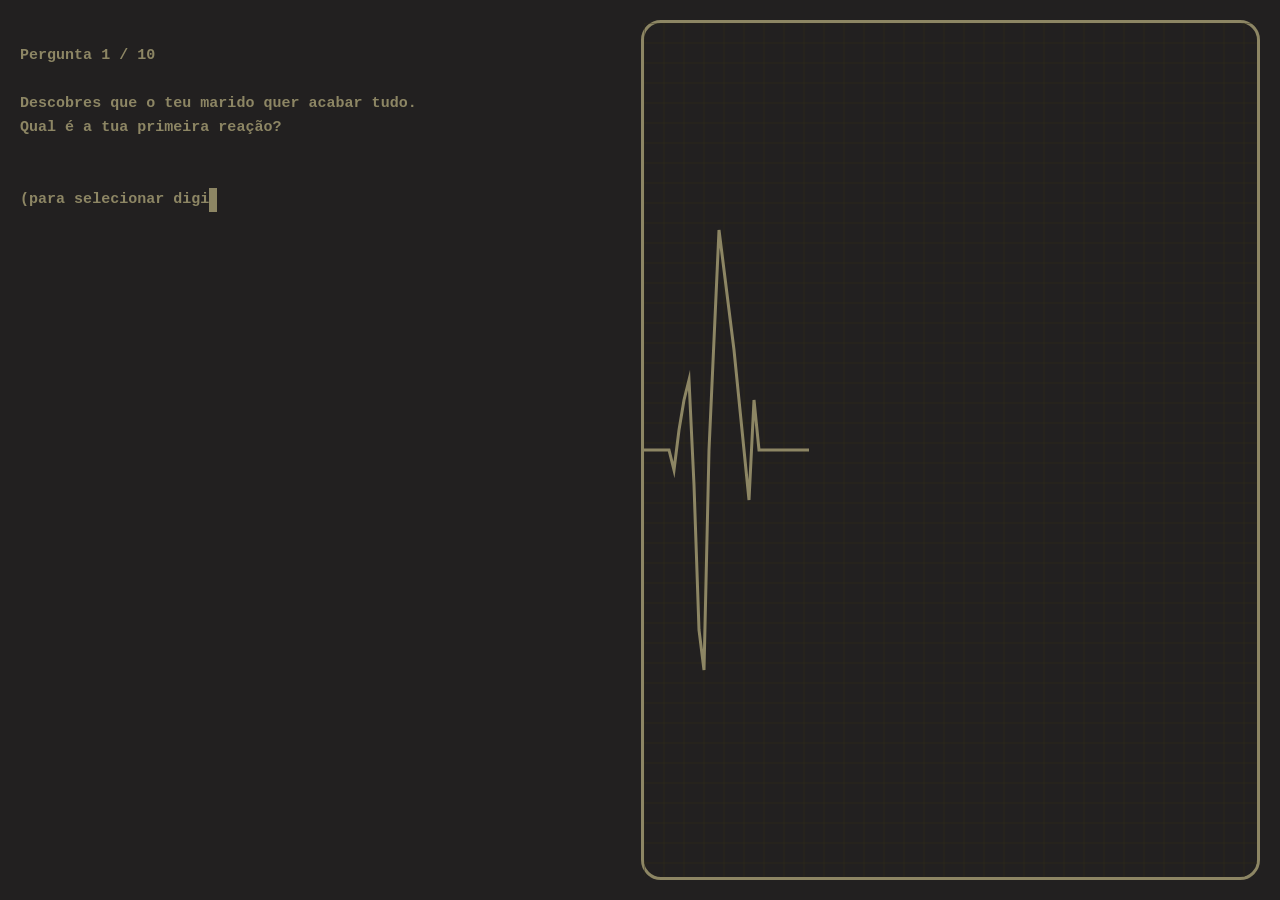
==== pergunta1.html @ 4eb667f2 "codigo completo" ====
<!DOCTYPE html>
<html lang="pt-PT">
<head>
    <meta charset="UTF-8">
    <meta name="viewport" content="width=device-width, initial-scale=1.0">
    <title>Pergunta 1</title>
    <link rel="stylesheet" href="css/warning.css">
    <script src="jv/warning.js" defer></script>
    <script src="jv/p1.js" defer></script>
    <script src="jv/script.js" defer></script>
    <link rel="stylesheet" href="css/p1.css">
</head>
<body>
<div class="screen-warning" aria-live="polite">
    <div class="screen-warning__content">
        <img
                src="img/logo.png"
                alt="Logo"
                class="screen-warning__logo"
        >
        <p class="screen-warning__text">
            É necessário um ecrã maior para visualizar este website.
        </p>
    </div>
</div>

<div class="layout">

    <div class="terminal-wrapper">
        <div id="terminal"></div>
    </div>

    <div class="ecg-wrapper">
        <canvas id="ecg"></canvas>
    </div>

</div>

</body>
</html>
---- css/warning.css ----
.screen-warning {
    position: fixed;
    inset: 0;
    z-index: 999999;
    display: none;
    align-items: center;
    justify-content: center;
    padding: 6vw;
    text-align: center;
}

/* BACKGROUND GARANTIDO */
.screen-warning::before {
    content: "";
    position: absolute;
    inset: 0;
    background-image: url("../homepage/la_image.png");
    background-size: cover;
    background-position: center;
    background-repeat: no-repeat;
    z-index: 0;
}

.screen-warning__content {
    position: relative;
    z-index: 1;
    max-width: 520px;
    width: 100%;
    display: flex;
    flex-direction: column;
    align-items: center;
    gap: 24px;

}

.screen-warning__logo {
    width: min(80vw, 500px);
    height: auto;
}

.screen-warning__text {
    font-size: clamp(10px, 3.5vw, 30px);
    line-height: 1.5;
    color: #821219;
    max-width: 40ch;
}

@media (max-width: 850px) {
    body > *:not(.screen-warning) {
        display: none !important;
    }
    .screen-warning {
        display: flex;
    }
}
---- css/p1.css ----
* {
    margin: 0;
    padding: 0;
    box-sizing: border-box;
}

body {
    background-color: #222020;
    font-family: "Courier New", monospace;
    color: #8d8664;
    overflow: hidden;
}

/* LAYOUT EM DUAS COLUNAS */
.layout {
    display: flex;
    width: 100vw;
    height: 100vh;
}

/* ESQUERDA — TERMINAL */
.terminal-wrapper {
    width: 50%;
    padding: 20px;
    font-weight: bold;
}

#terminal {
    font-size: 17px;
    white-space: pre-wrap;
    line-height: 1.6;
}

.cursor {
    display: inline-block;
    width: 8px;
    background: #8d8664;
    animation: blink 0.6s infinite;
}

@keyframes blink {
    50% { opacity: 0; }
}

/* DIREITA — ECG */
.ecg-wrapper {
    width: 50%;

    position: relative;
    margin: 20px;
    border: 3px solid #8d8664;
    border-radius: 20px;
}

canvas {
    position: absolute;
    width: 100%;
    height: 100%;
}

@media (max-width: 1510px){
    #terminal{
        font-size: 16px;
    }
}

@media (max-width: 1400px){
    #terminal{
        font-size: 15px;
    }
}
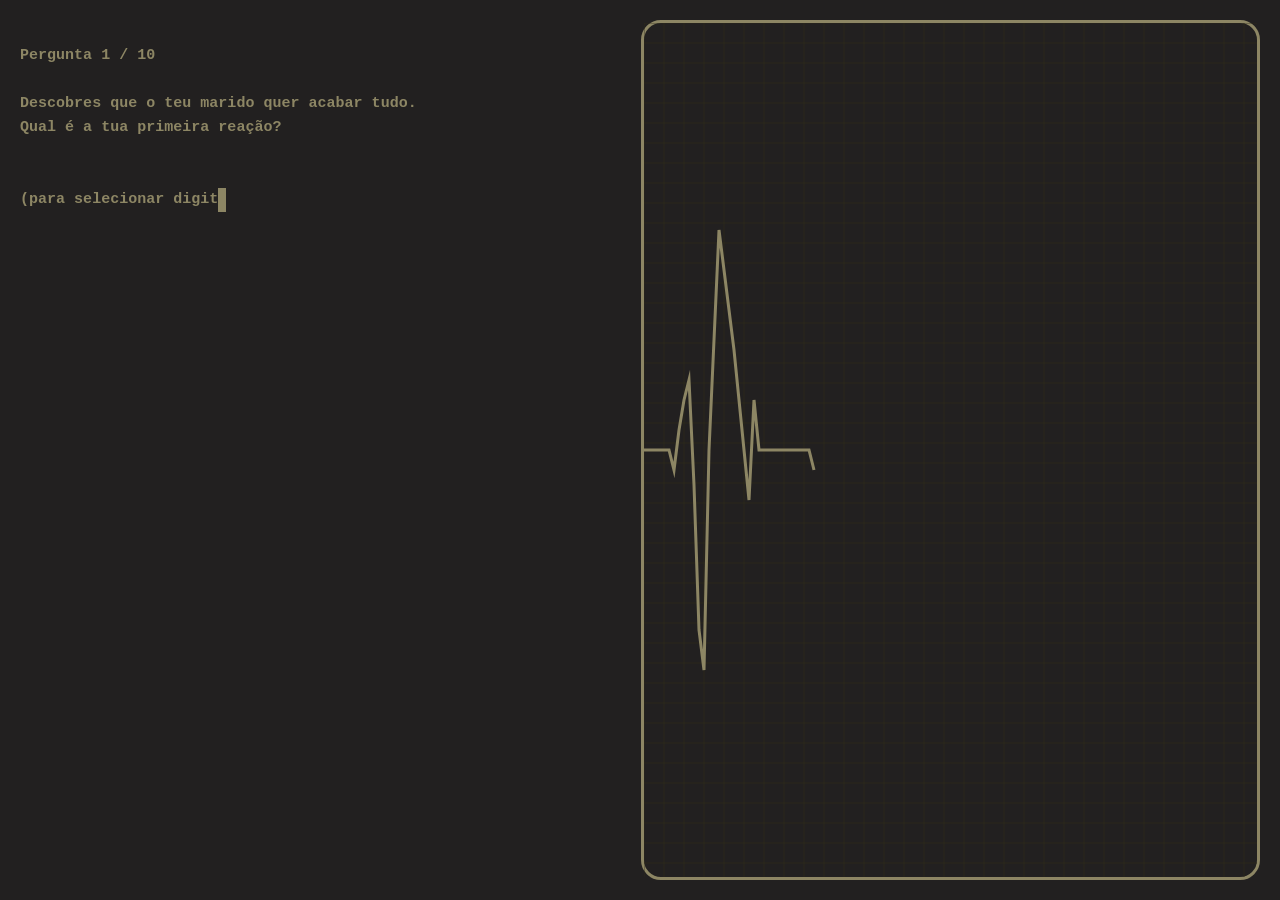
==== commit aa544449: "Atualizei o site. Não sei se os sons das perguntas 7 e 10 estão a funcionar.  Co-Authored-By: Lauraf" ====
--- a/pergunta1.html
+++ b/pergunta1.html
@@ -5,19 +5,15 @@
     <meta name="viewport" content="width=device-width, initial-scale=1.0">
     <title>Pergunta 1</title>
     <link rel="stylesheet" href="css/warning.css">
-    <script src="jv/warning.js" defer></script>
-    <script src="jv/p1.js" defer></script>
-    <script src="jv/script.js" defer></script>
+    <script src="js/warning.js" defer></script>
+    <script src="js/p1.js" defer></script>
+    <script src="js/script.js" defer></script>
     <link rel="stylesheet" href="css/p1.css">
 </head>
 <body>
 <div class="screen-warning" aria-live="polite">
     <div class="screen-warning__content">
-        <img
-                src="img/logo.png"
-                alt="Logo"
-                class="screen-warning__logo"
-        >
+        <img src="img/logo.png" alt="Logo" class="screen-warning__logo">
         <p class="screen-warning__text">
             É necessário um ecrã maior para visualizar este website.
         </p>
--- a/css/warning.css
+++ b/css/warning.css
@@ -9,7 +9,6 @@
     text-align: center;
 }
 
-/* BACKGROUND GARANTIDO */
 .screen-warning::before {
     content: "";
     position: absolute;
--- a/css/p1.css
+++ b/css/p1.css
@@ -42,7 +42,7 @@
     50% { opacity: 0; }
 }
 
-/* DIREITA — ECG */
+/*gráfico à direita*/
 .ecg-wrapper {
     width: 50%;
 
